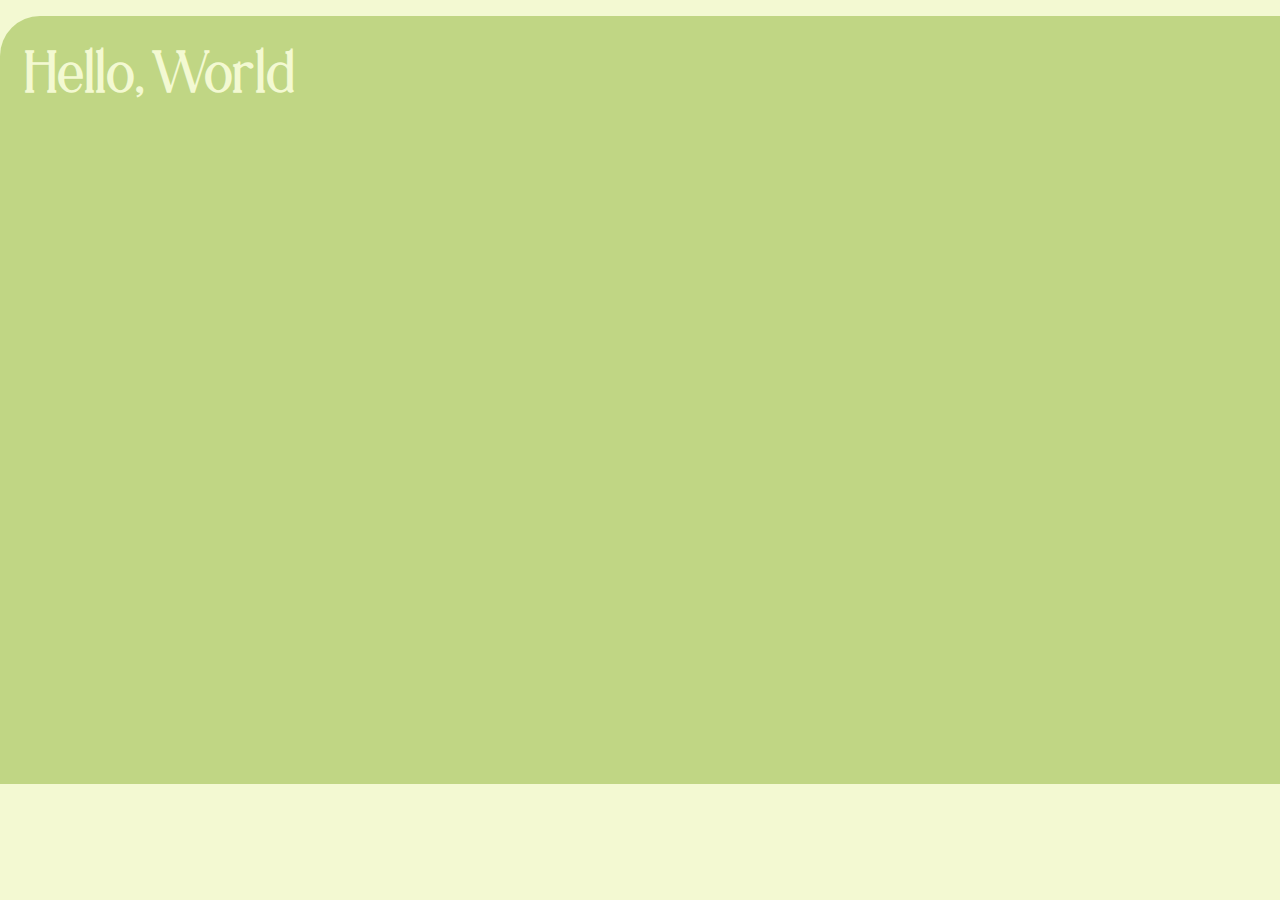
==== index.html @ cc6fc94f "added bg and font; still working on the font styles huhu" ====
<!DOCTYPE html>
<html lang="en">
  <head>
    <title>Christine Joyce Belen</title>
    <link rel="stylesheet" href="style.css">
  <style>
    
  </style>
  </head>

  <body>
    <div class="content-bg">
      <p class="hello-test">Hello, World</p>
    </div>
  </body>

</html>
---- style.css ----
*{
    margin: 0;
    padding: 0;
}

@font-face {
    font-family: 'Astralaga';
    src: url(astralaga-regular.ttf);
    color: #223800;
}

body{
    background-color: #f3f9d2;
}

.content-bg {
    background-color: #c0d684;
    border-top-left-radius: 2.5rem;
    border-top-right-radius: 2.5rem;
    height: 45rem;
    width: 80rem;
    margin-top: 1rem;
    display: block;
    margin-left: auto;
    margin-right: auto;
    scroll-behavior: smooth;
    padding: 1.5rem;
}

.hello-test {
    font-family: 'Astralaga';
    src: url(astralaga-regular.ttf);
    color: #f3f9d2;
    font-weight: bold;
    font-size: 3rem;
    transition: color 0.5s;
    text-align: center;
    display: inline-block;
}

.hello-test:hover {
    color: #223800;
}
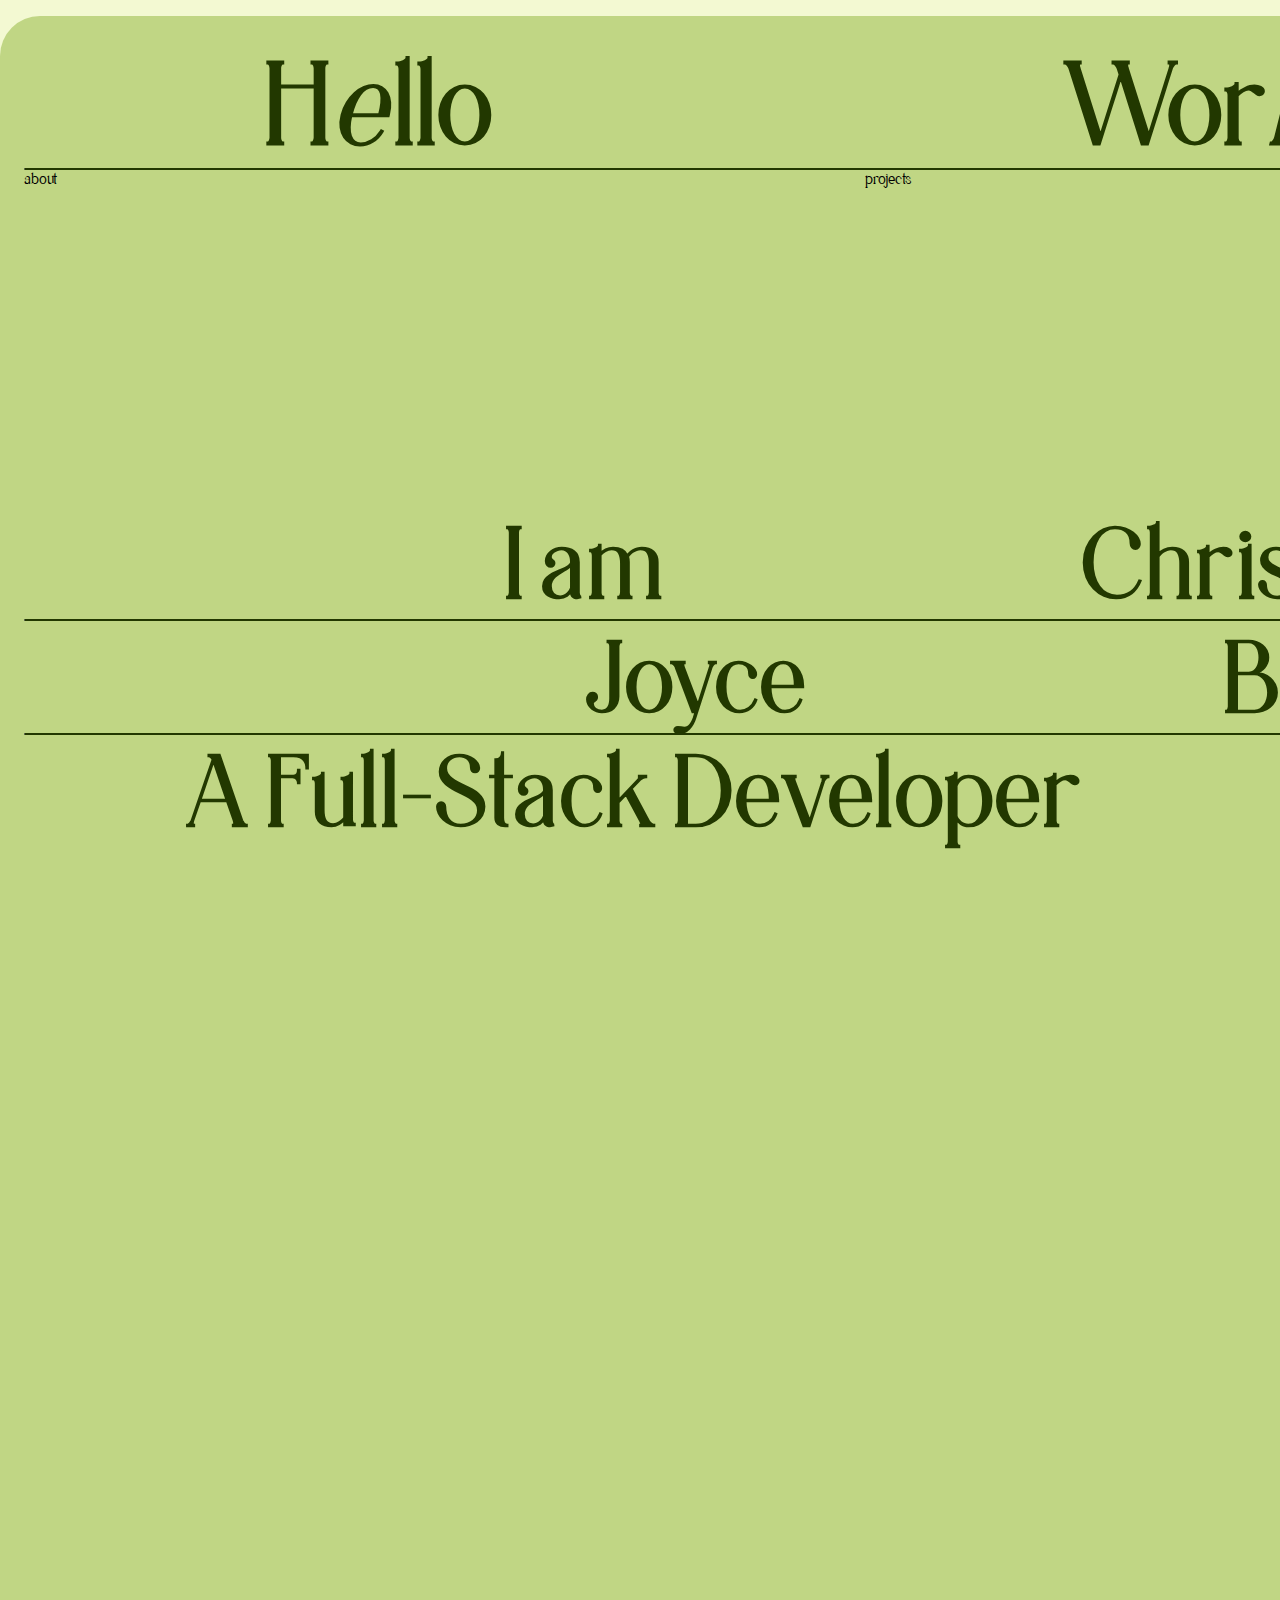
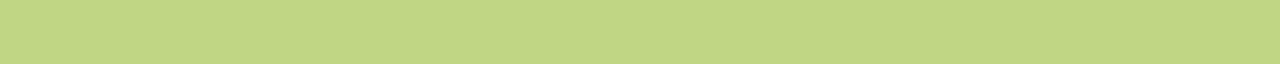
==== commit 87b1ee71: "more text" ====
--- a/index.html
+++ b/index.html
@@ -2,6 +2,7 @@
 <html lang="en">
   <head>
     <title>Christine Joyce Belen</title>
+    <meta name="viewport" content="width=device-width, initial-scale=1.0" />
     <link rel="stylesheet" href="style.css">
   <style>
     
@@ -10,7 +11,28 @@
 
   <body>
     <div class="content-bg">
-      <p class="hello-test">Hello, World</p>
+      <header>
+        <div class="hello-world">
+          <h1 class="hello">H<span class="to-italicize">e</span>llo</h1>
+          <h1 class="world">Wor<span class="to-italicize">l</span>d</h1>
+          <hr>
+        </div>
+
+        <div class="portfolio-parts">
+          <p class="about">about</p>
+          <p class="projects">projects</p>
+          <p class="contact">contact</p>
+        </div>
+      </header>
+
+      <div class="intro">
+        <h2 class="intro-line1">I am <span class="name">Christine</span></h2>
+        <hr>
+        <h2 class="intro-line2">Joyce <span class="name">Belen</span></h2>
+        <hr>
+        <h2 class="intro-line3"><span class="a">A</span> Full-Stack Developer</h2>
+      </div>
+      
     </div>
   </body>
 
--- a/style.css
+++ b/style.css
@@ -17,8 +17,8 @@
     background-color: #c0d684;
     border-top-left-radius: 2.5rem;
     border-top-right-radius: 2.5rem;
-    height: 45rem;
-    width: 80rem;
+    height: 100rem;
+    width: 112rem;
     margin-top: 1rem;
     display: block;
     margin-left: auto;
@@ -27,17 +27,104 @@
     padding: 1.5rem;
 }
 
-.hello-test {
+
+.hello-world {
     font-family: 'Astralaga';
     src: url(astralaga-regular.ttf);
-    color: #f3f9d2;
-    font-weight: bold;
+    color: #223800;
     font-size: 3rem;
     transition: color 0.5s;
-    text-align: center;
-    display: inline-block;
+    display: block;
 }
 
-.hello-test:hover {
+.hello {
+    display: inline-block;
+    margin-left: 15rem;
+}
+
+.world {
+    display: inline-block;
+    margin-left: 35rem;
+}
+
+.to-italicize {
+    font-style: italic;
+    letter-spacing: 0.5rem;
+}
+
+hr {
+    border-top: 1px solid #223800;
+    border-bottom: 1px solid #223800;
+    margin-top: 0px;
+}
+
+
+.portfolio-parts {
+    font-family: 'Astralaga';
+    src: url(astralaga-regular.ttf);
+    font-size: 0.8rem;
+    vertical-align: top;
+}
+
+.about {
+    display: inline-block;
+    margin-left: 0rem;
+    transition: font-style 1s, letter-spacing 1s;
+    cursor: pointer;
+}
+
+.about:hover {
+    font-style: oblique;
+    letter-spacing: 0.1rem;
+}
+
+.projects {
+    display: inline-block;
+    margin-left: 45%;
+    transition: font-style 1s, letter-spacing 1s;
+    cursor:pointer;
+}
+
+.projects:hover {
+    font-style: oblique;
+    letter-spacing: 0.1rem;
+}
+
+.contact {
+    display: inline-block;
+    margin-left: 47%;
+    transition: font-style 1s, letter-spacing 1s;
+    cursor: pointer;
+}
+
+.contact:hover {
+    font-style: oblique;
+    letter-spacing: 0.1rem;
+}
+
+.intro {
+    font-family: 'Astralaga';
+    src: url(astralaga-regular.ttf);
     color: #223800;
-}+    font-size: 3.5rem;
+    margin-top: 20rem;
+    letter-spacing: 0.1rem;
+}
+
+.intro-line1 {
+    margin-left: 30rem;
+}
+
+.name {
+    margin-left: 25rem;
+    margin-right: 1rem;
+}
+
+.intro-line2 {
+    margin-left: 35rem;
+}
+
+.intro-line3 {
+    margin-left: 10rem;
+}
+
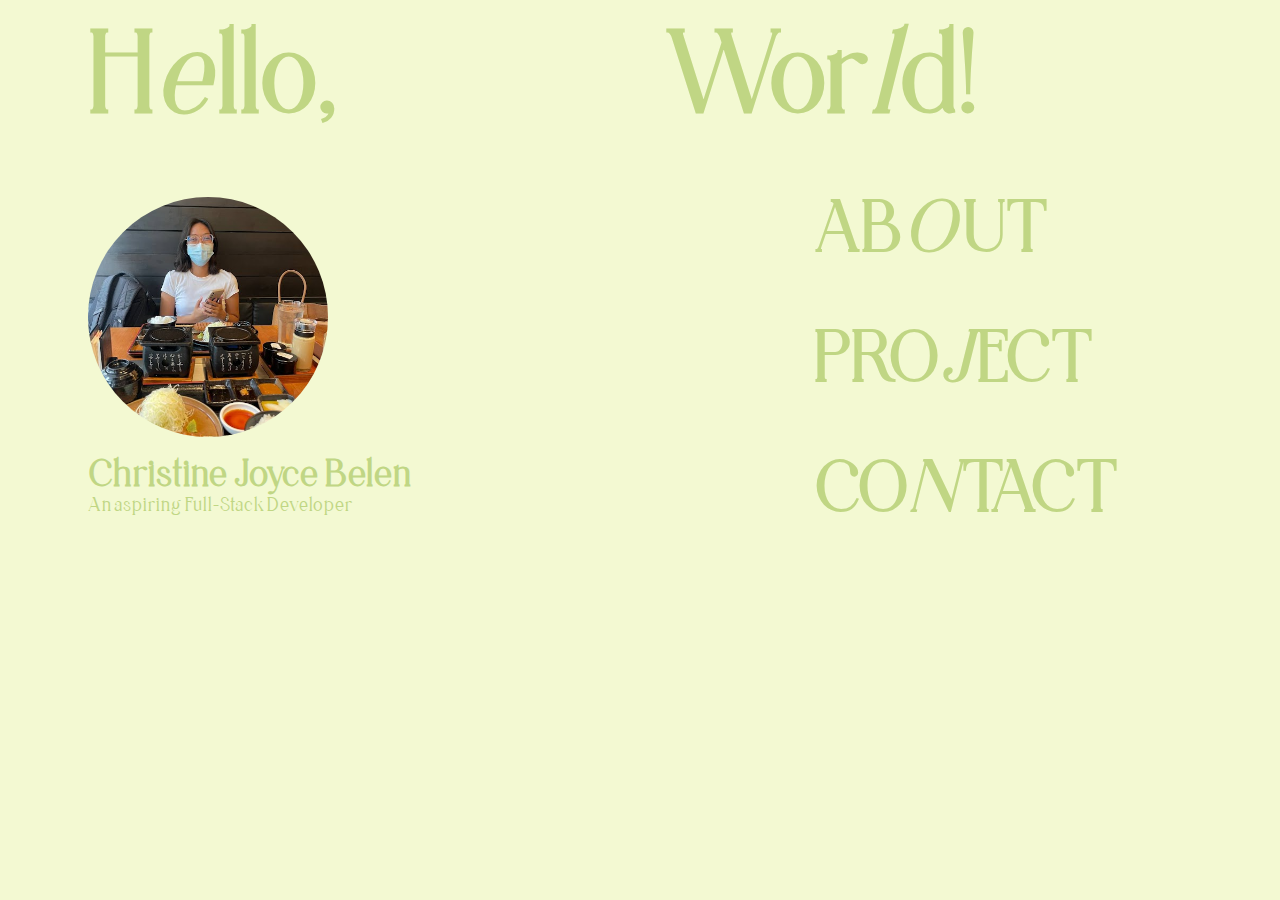
==== commit 5f69342a: "new layout (still need to work on the transitions plus page feels a little empty so add more element" ====
--- a/index.html
+++ b/index.html
@@ -1,39 +1,31 @@
 <!DOCTYPE html>
 <html lang="en">
-  <head>
-    <title>Christine Joyce Belen</title>
-    <meta name="viewport" content="width=device-width, initial-scale=1.0" />
-    <link rel="stylesheet" href="style.css">
-  <style>
-    
-  </style>
-  </head>
+<head>
+  <meta charset="UTF-8">
+  <meta name="viewport" content="width=device-width, initial-scale=1.0">
+  
+  <link rel="stylesheet" href="style.css">
+  <title>Christine Joyce Belen</title>
+</head>
+<body>
+  <div class="header">
+    <h1 class="hello">H<span class="italicize">e</span>llo,</h1>
+    <h1 class="world">Wor<span class="italicize">l</span>d!</h1>
+  </div>
 
-  <body>
-    <div class="content-bg">
-      <header>
-        <div class="hello-world">
-          <h1 class="hello">H<span class="to-italicize">e</span>llo</h1>
-          <h1 class="world">Wor<span class="to-italicize">l</span>d</h1>
-          <hr>
-        </div>
+  <div class="content">
+    <div class="info">
+      <img class="face1" src="belen.jpg">
+      <p class="name">Christine Joyce Belen</p>
+      <p class="description">An aspiring Full-Stack Developer</p>
+    </div>
 
-        <div class="portfolio-parts">
-          <p class="about">about</p>
-          <p class="projects">projects</p>
-          <p class="contact">contact</p>
-        </div>
-      </header>
-
-      <div class="intro">
-        <h2 class="intro-line1">I am <span class="name">Christine</span></h2>
-        <hr>
-        <h2 class="intro-line2">Joyce <span class="name">Belen</span></h2>
-        <hr>
-        <h2 class="intro-line3"><span class="a">A</span> Full-Stack Developer</h2>
-      </div>
-      
+    <div class="navbar">
+      <h2 class="options">AB<span class="italicize">O</span>UT</h2>
+      <h2 class="options">PRO<span class="italicize">J</span>ECT</h2>
+      <h2 class="options">CO<span class="italicize">N</span>TACT</h2>
     </div>
-  </body>
-
+  </div>
+  
+</body>
 </html>--- a/style.css
+++ b/style.css
@@ -1,130 +1,191 @@
-*{
-    margin: 0;
-    padding: 0;
+@font-face {
+    font-family: "Astralaga";
+    src: url(astralaga-regular.ttf);
 }
 
-@font-face {
-    font-family: 'Astralaga';
-    src: url(astralaga-regular.ttf);
-    color: #223800;
+@media screen and (min-width: 0em) and (max-width: 37.5em) {
+    body {
+        background-color: #f3f9d2;
+    }
+
+    .header {
+        display:inline;
+        color: #c0d684;
+        font-size: 1.5rem;
+    }
+
+    .hello {
+        display: inline-block;
+    }
+
+    .world {
+        display: inline-block;
+    }
 }
 
-body{
-    background-color: #f3f9d2;
+@media screen and (min-width: 37.5em) and (max-width: 48em) {
+    body {
+        background-color: #f3f9d2;
+    }
+
+    .header {
+        display:inline;
+        color: #c0d684;
+        font-size: 2rem;
+    }
+
+    .hello {
+        display: inline-block;
+    }
+
+    .world {
+        display: inline-block;
+    }
 }
 
-.content-bg {
-    background-color: #c0d684;
-    border-top-left-radius: 2.5rem;
-    border-top-right-radius: 2.5rem;
-    height: 100rem;
-    width: 112rem;
-    margin-top: 1rem;
-    display: block;
-    margin-left: auto;
-    margin-right: auto;
-    scroll-behavior: smooth;
-    padding: 1.5rem;
+@media screen and (min-width: 48em) and (max-width: 62em) {
+    body {
+        background-color: #f3f9d2;
+    }
+
+    .header {
+        display:inline;
+        color: #c0d684;
+        font-size: 2.5rem;
+    }
+
+    .hello {
+        display: inline-block;
+    }
+
+    .world {
+        display: inline-block;
+    }
 }
 
+@media screen and (min-width: 62em) and (max-width: 75em) {
+    body {
+        background-color: #f3f9d2;
+    }
 
-.hello-world {
-    font-family: 'Astralaga';
-    src: url(astralaga-regular.ttf);
-    color: #223800;
-    font-size: 3rem;
-    transition: color 0.5s;
-    display: block;
+    .header {
+        display:inline;
+        color: #c0d684;
+        font-size: 3rem;
+    }
+
+    .hello {
+        display: inline-block;
+    }
+
+    .world {
+        display: inline-block;
+    }
 }
 
-.hello {
-    display: inline-block;
-    margin-left: 15rem;
+@media screen and (min-width: 75em) and (max-width: 100em) {
+    body {
+        background-color: #f3f9d2;
+        font-family: 'Astralaga';
+        padding-left: 2rem;
+        padding-right: 2rem;
+    }
+
+    .header {
+        display:inline-block;
+        color: #c0d684;
+        font-size: 3rem;
+        margin-left: 3rem;
+        margin-top: 0rem;
+        padding: 0rem;
+        line-height: 0;
+        
+    }
+
+    .hello {
+        display: inline-block;
+        margin-right: 20rem;
+    }
+
+    .world {
+        display: inline-block;
+    }
+
+    .italicize {
+        font-style: italic;
+        letter-spacing: 0.5rem;
+    }
+
+    .content {
+        padding-left: 3rem;
+        padding-right: 3rem;
+    }
+
+    .info {
+        display: inline-block;
+    }
+
+    .face1 {
+        height: 15rem;
+        width: 15rem;
+        object-fit: cover;
+        border-radius: 7.5rem;
+        display: inline;
+        align-self: center;
+    }
+
+    .name {
+        color: #c0d684;
+        font-weight: bold;
+        letter-spacing: 0.05rem;
+        line-height: 0;
+        font-size: 2rem;
+    }
+
+    .description {
+        color: #c0d684;
+        line-height: 0;
+        letter-spacing: 0.05rem;
+    }
+
+    .navbar {
+        display: inline-block;
+        color: #c0d684;
+        font-size: 2.5rem;
+        margin-left: 25rem;
+        width: 15rem;
+        height: 25rem;
+    }
+
+    .options {
+        transition: margin-left 1s, letter-spacing 1s, font-style 1s, font-size 1s;
+        cursor: pointer;
+    }
+
+    .options:hover {
+        margin-left: 2rem;
+        letter-spacing: 1rem;
+        font-style: normal;
+        font-size: 5rem;
+    }
 }
 
-.world {
-    display: inline-block;
-    margin-left: 35rem;
-}
+@media screen and (min-width: 100em) {
+    body {
+        background-color: #f3f9d2;
+    }
 
-.to-italicize {
-    font-style: italic;
-    letter-spacing: 0.5rem;
-}
+    .header {
+        display:inline;
+        color: #c0d684;
+        font-size: 4rem;
+    }
 
-hr {
-    border-top: 1px solid #223800;
-    border-bottom: 1px solid #223800;
-    margin-top: 0px;
-}
+    .hello {
+        display: inline-block;
+    }
 
-
-.portfolio-parts {
-    font-family: 'Astralaga';
-    src: url(astralaga-regular.ttf);
-    font-size: 0.8rem;
-    vertical-align: top;
-}
-
-.about {
-    display: inline-block;
-    margin-left: 0rem;
-    transition: font-style 1s, letter-spacing 1s;
-    cursor: pointer;
-}
-
-.about:hover {
-    font-style: oblique;
-    letter-spacing: 0.1rem;
-}
-
-.projects {
-    display: inline-block;
-    margin-left: 45%;
-    transition: font-style 1s, letter-spacing 1s;
-    cursor:pointer;
-}
-
-.projects:hover {
-    font-style: oblique;
-    letter-spacing: 0.1rem;
-}
-
-.contact {
-    display: inline-block;
-    margin-left: 47%;
-    transition: font-style 1s, letter-spacing 1s;
-    cursor: pointer;
-}
-
-.contact:hover {
-    font-style: oblique;
-    letter-spacing: 0.1rem;
-}
-
-.intro {
-    font-family: 'Astralaga';
-    src: url(astralaga-regular.ttf);
-    color: #223800;
-    font-size: 3.5rem;
-    margin-top: 20rem;
-    letter-spacing: 0.1rem;
-}
-
-.intro-line1 {
-    margin-left: 30rem;
-}
-
-.name {
-    margin-left: 25rem;
-    margin-right: 1rem;
-}
-
-.intro-line2 {
-    margin-left: 35rem;
-}
-
-.intro-line3 {
-    margin-left: 10rem;
-}
-
+    .world {
+        display: inline-block;
+    }
+}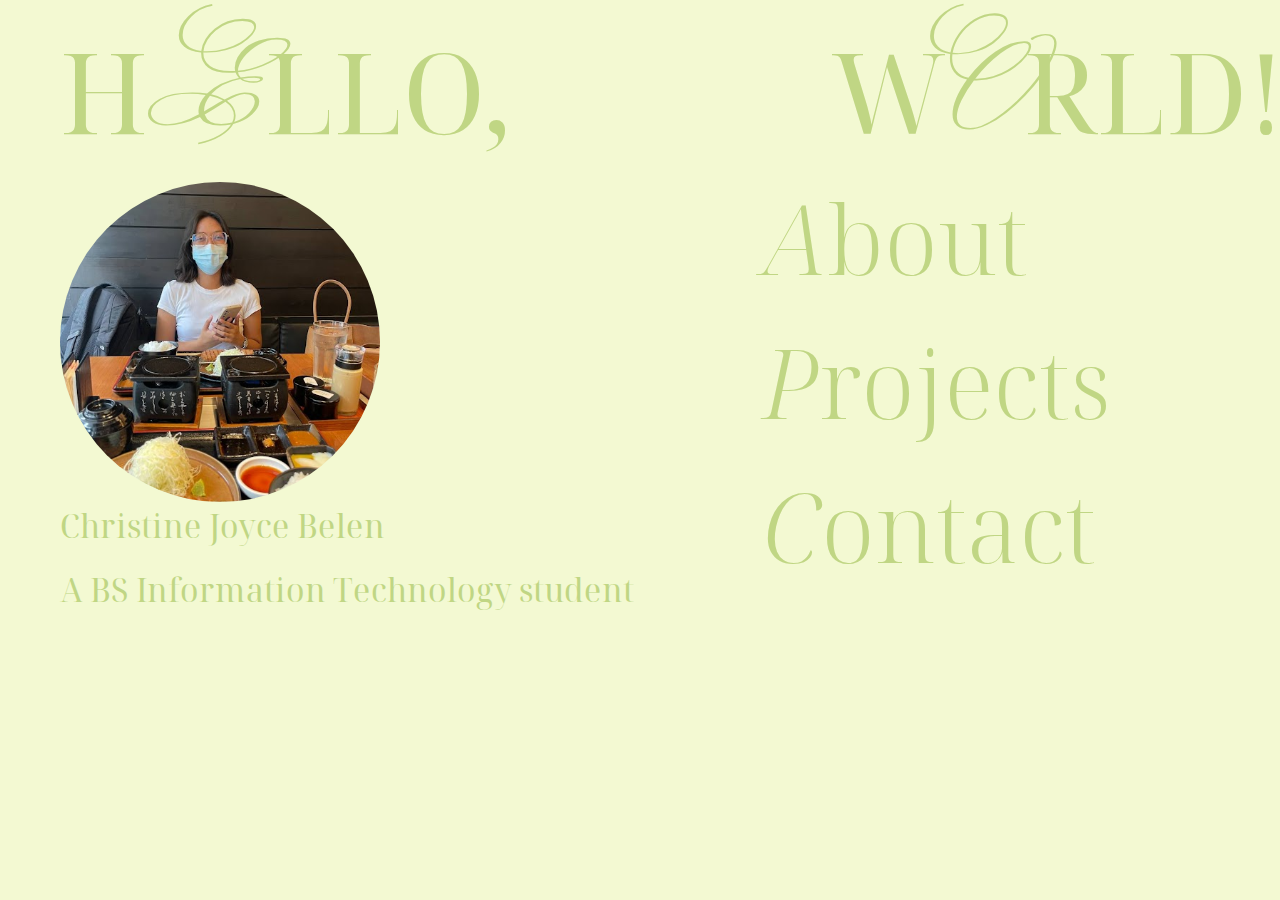
==== commit e4c0ab2a: "added a little bootstrap; still at homepage lol" ====
--- a/index.html
+++ b/index.html
@@ -3,12 +3,49 @@
 <head>
   <meta charset="UTF-8">
   <meta name="viewport" content="width=device-width, initial-scale=1.0">
-  
+  <link href="https://cdn.jsdelivr.net/npm/bootstrap@5.3.3/dist/css/bootstrap.min.css" rel="stylesheet" integrity="sha384-QWTKZyjpPEjISv5WaRU9OFeRpok6YctnYmDr5pNlyT2bRjXh0JMhjY6hW+ALEwIH" crossorigin="anonymous">
   <link rel="stylesheet" href="style.css">
+  <link rel="preconnect" href="https://fonts.googleapis.com">
+  <link rel="preconnect" href="https://fonts.gstatic.com" crossorigin>
+  <link href="https://fonts.googleapis.com/css2?family=Noto+Serif+Display:ital,wght@0,100..900;1,100..900&family=Poppins:ital,wght@0,100;0,200;0,300;0,400;0,500;0,600;0,700;0,800;0,900;1,100;1,200;1,300;1,400;1,500;1,600;1,700;1,800;1,900&family=Roboto:ital,wght@0,100..900;1,100..900&display=swap" rel="stylesheet">
+  <link rel="preconnect" href="https://fonts.googleapis.com">
+  <link rel="preconnect" href="https://fonts.gstatic.com" crossorigin>
+  <link href="https://fonts.googleapis.com/css2?family=Monsieur+La+Doulaise&display=swap" rel="stylesheet">
   <title>Christine Joyce Belen</title>
 </head>
-<body>
-  <div class="header">
+<body >
+  
+  <div class="title container pt-4 d-inline-flex">
+    <div class="hello d-inline-flex display-1 fw-normal mr-5">
+      H<span class="to-cursive align-text-top">E</span>LLO,
+    </div>
+    <div class="world d-inline-flex display-1 fw-normal ml-5">
+      W<span class="to-cursive align-text-top">O</span>RLD!
+    </div>
+  </div>
+
+  <div class="container pt-2 d-inline-flex">
+    <div class="info column pt-3">
+      <img src="belen.jpg" class="photo-1 d-inline-flex">
+      <p class="fs-2 text-start">Christine Joyce Belen</p>
+      <p class="fs-2 text-start">A BS Information Technology student</p>
+    </div>
+    <div class="column">
+      <ul class="navigation navbar-nav align-middle fw-light">
+        <li class="nav-item">
+          <span class="fst-italic">A</span>bout
+        </li>
+        <li class="nav-item">
+          <span class="fst-italic">P</span>rojects
+        </li>
+        <li class="nav-item">
+          <span class="fst-italic">C</span>ontact
+        </li>
+      </ul>
+    </div>
+  </div>
+  
+  <!-- <div class="header">
     <h1 class="hello">H<span class="italicize">e</span>llo,</h1>
     <h1 class="world">Wor<span class="italicize">l</span>d!</h1>
   </div>
@@ -25,7 +62,7 @@
       <h2 class="options">PRO<span class="italicize">J</span>ECT</h2>
       <h2 class="options">CO<span class="italicize">N</span>TACT</h2>
     </div>
-  </div>
+  </div> -->
   
 </body>
 </html>--- a/style.css
+++ b/style.css
@@ -1,191 +1,38 @@
-@font-face {
-    font-family: "Astralaga";
-    src: url(astralaga-regular.ttf);
+body {
+    font-family: "Noto Serif Display", serif;
+    background-color: #f3f9d2;
+    color: #c0d684;
 }
 
-@media screen and (min-width: 0em) and (max-width: 37.5em) {
-    body {
-        background-color: #f3f9d2;
-    }
-
-    .header {
-        display:inline;
-        color: #c0d684;
-        font-size: 1.5rem;
-    }
-
-    .hello {
-        display: inline-block;
-    }
-
-    .world {
-        display: inline-block;
-    }
+.title {
+    margin-left: 3rem;
+}
+.hello {
+    font-size: 7rem;
 }
 
-@media screen and (min-width: 37.5em) and (max-width: 48em) {
-    body {
-        background-color: #f3f9d2;
-    }
-
-    .header {
-        display:inline;
-        color: #c0d684;
-        font-size: 2rem;
-    }
-
-    .hello {
-        display: inline-block;
-    }
-
-    .world {
-        display: inline-block;
-    }
+.world {
+    margin-left: 20rem;
+    font-size: 7rem;
 }
 
-@media screen and (min-width: 48em) and (max-width: 62em) {
-    body {
-        background-color: #f3f9d2;
-    }
-
-    .header {
-        display:inline;
-        color: #c0d684;
-        font-size: 2.5rem;
-    }
-
-    .hello {
-        display: inline-block;
-    }
-
-    .world {
-        display: inline-block;
-    }
+.to-cursive {
+    font-family: "Monsieur La Doulaise", cursive;
+    text-align: center;
 }
 
-@media screen and (min-width: 62em) and (max-width: 75em) {
-    body {
-        background-color: #f3f9d2;
-    }
-
-    .header {
-        display:inline;
-        color: #c0d684;
-        font-size: 3rem;
-    }
-
-    .hello {
-        display: inline-block;
-    }
-
-    .world {
-        display: inline-block;
-    }
+.photo-1 {
+    width: 20rem;
+    height: 20rem;
+    border-radius: 50%;
+    object-fit: cover;
 }
 
-@media screen and (min-width: 75em) and (max-width: 100em) {
-    body {
-        background-color: #f3f9d2;
-        font-family: 'Astralaga';
-        padding-left: 2rem;
-        padding-right: 2rem;
-    }
-
-    .header {
-        display:inline-block;
-        color: #c0d684;
-        font-size: 3rem;
-        margin-left: 3rem;
-        margin-top: 0rem;
-        padding: 0rem;
-        line-height: 0;
-        
-    }
-
-    .hello {
-        display: inline-block;
-        margin-right: 20rem;
-    }
-
-    .world {
-        display: inline-block;
-    }
-
-    .italicize {
-        font-style: italic;
-        letter-spacing: 0.5rem;
-    }
-
-    .content {
-        padding-left: 3rem;
-        padding-right: 3rem;
-    }
-
-    .info {
-        display: inline-block;
-    }
-
-    .face1 {
-        height: 15rem;
-        width: 15rem;
-        object-fit: cover;
-        border-radius: 7.5rem;
-        display: inline;
-        align-self: center;
-    }
-
-    .name {
-        color: #c0d684;
-        font-weight: bold;
-        letter-spacing: 0.05rem;
-        line-height: 0;
-        font-size: 2rem;
-    }
-
-    .description {
-        color: #c0d684;
-        line-height: 0;
-        letter-spacing: 0.05rem;
-    }
-
-    .navbar {
-        display: inline-block;
-        color: #c0d684;
-        font-size: 2.5rem;
-        margin-left: 25rem;
-        width: 15rem;
-        height: 25rem;
-    }
-
-    .options {
-        transition: margin-left 1s, letter-spacing 1s, font-style 1s, font-size 1s;
-        cursor: pointer;
-    }
-
-    .options:hover {
-        margin-left: 2rem;
-        letter-spacing: 1rem;
-        font-style: normal;
-        font-size: 5rem;
-    }
+.info {
+    margin-left: 3rem;
 }
 
-@media screen and (min-width: 100em) {
-    body {
-        background-color: #f3f9d2;
-    }
-
-    .header {
-        display:inline;
-        color: #c0d684;
-        font-size: 4rem;
-    }
-
-    .hello {
-        display: inline-block;
-    }
-
-    .world {
-        display: inline-block;
-    }
+.navigation {
+    font-size: 6rem;
+    margin-left: 8rem;
 }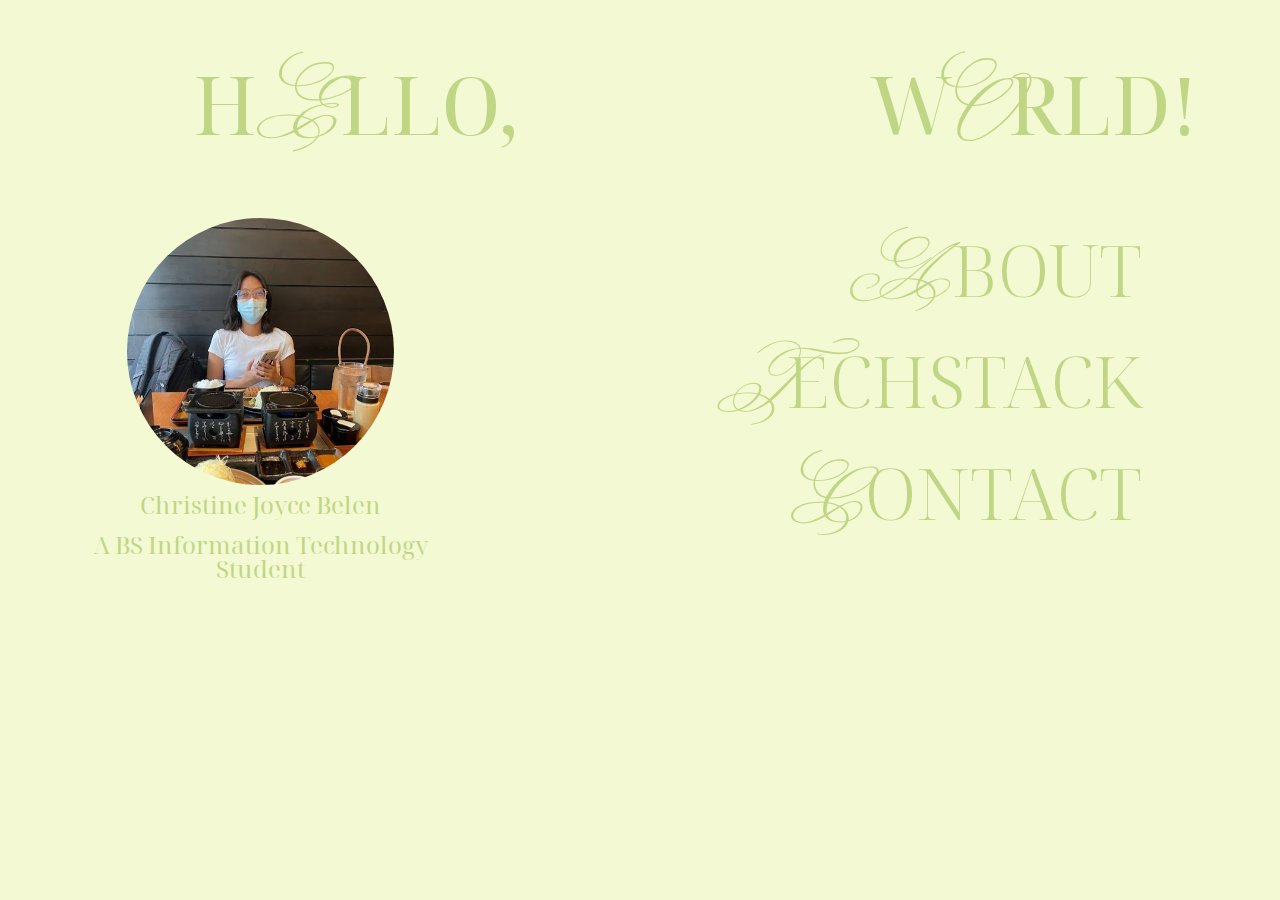
==== commit c43cf752: "bootstrap with breakpoints this time" ====
--- a/index.html
+++ b/index.html
@@ -3,66 +3,50 @@
 <head>
   <meta charset="UTF-8">
   <meta name="viewport" content="width=device-width, initial-scale=1.0">
+
   <link href="https://cdn.jsdelivr.net/npm/bootstrap@5.3.3/dist/css/bootstrap.min.css" rel="stylesheet" integrity="sha384-QWTKZyjpPEjISv5WaRU9OFeRpok6YctnYmDr5pNlyT2bRjXh0JMhjY6hW+ALEwIH" crossorigin="anonymous">
+  
   <link rel="stylesheet" href="style.css">
+
+  <!-- fonts -->
   <link rel="preconnect" href="https://fonts.googleapis.com">
   <link rel="preconnect" href="https://fonts.gstatic.com" crossorigin>
   <link href="https://fonts.googleapis.com/css2?family=Noto+Serif+Display:ital,wght@0,100..900;1,100..900&family=Poppins:ital,wght@0,100;0,200;0,300;0,400;0,500;0,600;0,700;0,800;0,900;1,100;1,200;1,300;1,400;1,500;1,600;1,700;1,800;1,900&family=Roboto:ital,wght@0,100..900;1,100..900&display=swap" rel="stylesheet">
   <link rel="preconnect" href="https://fonts.googleapis.com">
   <link rel="preconnect" href="https://fonts.gstatic.com" crossorigin>
   <link href="https://fonts.googleapis.com/css2?family=Monsieur+La+Doulaise&display=swap" rel="stylesheet">
+
   <title>Christine Joyce Belen</title>
 </head>
-<body >
+<body>
   
-  <div class="title container pt-4 d-inline-flex">
-    <div class="hello d-inline-flex display-1 fw-normal mr-5">
-      H<span class="to-cursive align-text-top">E</span>LLO,
-    </div>
-    <div class="world d-inline-flex display-1 fw-normal ml-5">
-      W<span class="to-cursive align-text-top">O</span>RLD!
+  <div class="container mt-5 pt-3 display-1 fw-normal lh-1">
+    <div class="row">
+      <div class="col-12 col-md-6 text-center">
+        H<span class="to-cursive">E</span>LLO,
+      </div>
+      <div class="col-12 col-md-6 text-end">
+        W<span class="to-cursive">O</span>RLD!
+      </div>
     </div>
   </div>
 
-  <div class="container pt-2 d-inline-flex">
-    <div class="info column pt-3">
-      <img src="belen.jpg" class="photo-1 d-inline-flex">
-      <p class="fs-2 text-start">Christine Joyce Belen</p>
-      <p class="fs-2 text-start">A BS Information Technology student</p>
-    </div>
-    <div class="column">
-      <ul class="navigation navbar-nav align-middle fw-light">
-        <li class="nav-item">
-          <span class="fst-italic">A</span>bout
-        </li>
-        <li class="nav-item">
-          <span class="fst-italic">P</span>rojects
-        </li>
-        <li class="nav-item">
-          <span class="fst-italic">C</span>ontact
-        </li>
-      </ul>
+  <div class="container mt-5 pt-3">
+    <div class="row">
+      <div class="col-12 col-md-4">
+        <img src="belen.jpg" class="w-75 rounded-circle mx-auto d-block">
+        <p class="fs-4 lh-1 mt-2 text-center">Christine Joyce Belen</p>
+        <p class="fs-4 lh-1 text-center">A BS Information Technology Student</p>
+      </div>
+      <div class="col-12 col-md-8">
+        <p class="display-2 text-end mt-2 me-5 pe-2"><span class="to-cursive">A</span>BOUT</p>
+        <p class="display-2 text-end mt-2 me-5 pe-2"><span class="to-cursive">T</span>ECHSTACK</p>
+        <p class="display-2 text-end mt-2 me-5 pe-2"><span class="to-cursive">C</span>ONTACT</p>
+      </div>
     </div>
   </div>
+
   
-  <!-- <div class="header">
-    <h1 class="hello">H<span class="italicize">e</span>llo,</h1>
-    <h1 class="world">Wor<span class="italicize">l</span>d!</h1>
-  </div>
 
-  <div class="content">
-    <div class="info">
-      <img class="face1" src="belen.jpg">
-      <p class="name">Christine Joyce Belen</p>
-      <p class="description">An aspiring Full-Stack Developer</p>
-    </div>
-
-    <div class="navbar">
-      <h2 class="options">AB<span class="italicize">O</span>UT</h2>
-      <h2 class="options">PRO<span class="italicize">J</span>ECT</h2>
-      <h2 class="options">CO<span class="italicize">N</span>TACT</h2>
-    </div>
-  </div> -->
-  
 </body>
 </html>--- a/style.css
+++ b/style.css
@@ -5,7 +5,7 @@
 }
 
 .title {
-    margin-left: 3rem;
+    font-size: 10vw;
 }
 .hello {
     font-size: 7rem;
@@ -18,12 +18,11 @@
 
 .to-cursive {
     font-family: "Monsieur La Doulaise", cursive;
-    text-align: center;
 }
 
 .photo-1 {
-    width: 20rem;
-    height: 20rem;
+    width: 100%;
+    height: auto;
     border-radius: 50%;
     object-fit: cover;
 }
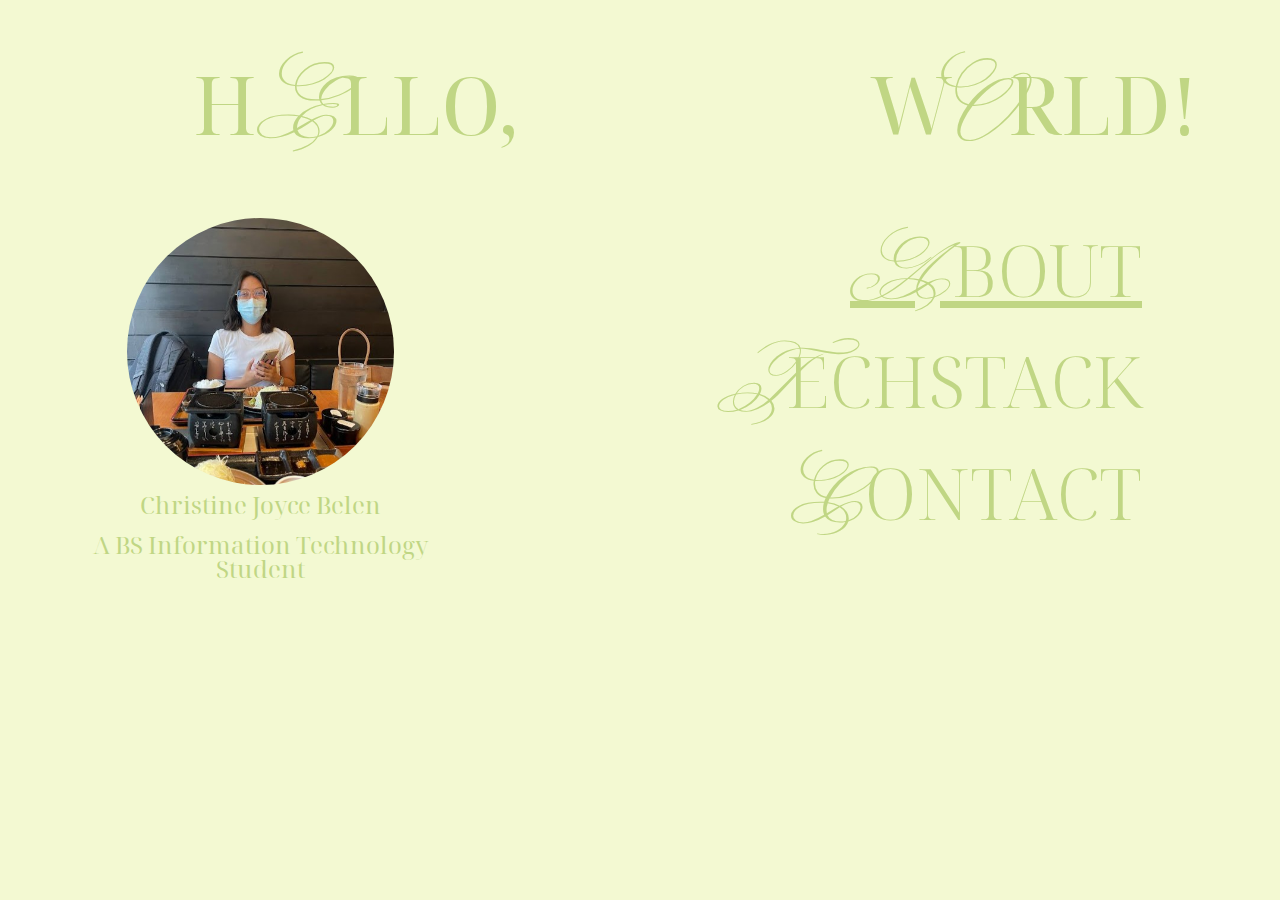
==== commit 245eb344: "added an about page but i still need to make a LOT of improvements to it" ====
--- a/index.html
+++ b/index.html
@@ -39,7 +39,7 @@
         <p class="fs-4 lh-1 text-center">A BS Information Technology Student</p>
       </div>
       <div class="col-12 col-md-8">
-        <p class="display-2 text-end mt-2 me-5 pe-2"><span class="to-cursive">A</span>BOUT</p>
+        <p class="display-2 text-end mt-2 me-5 pe-2"><a href="about.html" style="color: #c0d684"><span class="to-cursive">A</span>BOUT</a></p>
         <p class="display-2 text-end mt-2 me-5 pe-2"><span class="to-cursive">T</span>ECHSTACK</p>
         <p class="display-2 text-end mt-2 me-5 pe-2"><span class="to-cursive">C</span>ONTACT</p>
       </div>
--- a/style.css
+++ b/style.css
@@ -20,6 +20,11 @@
     font-family: "Monsieur La Doulaise", cursive;
 }
 
+.page-title {
+    font-style: italic;
+    color: #223800;
+}
+
 .photo-1 {
     width: 100%;
     height: auto;
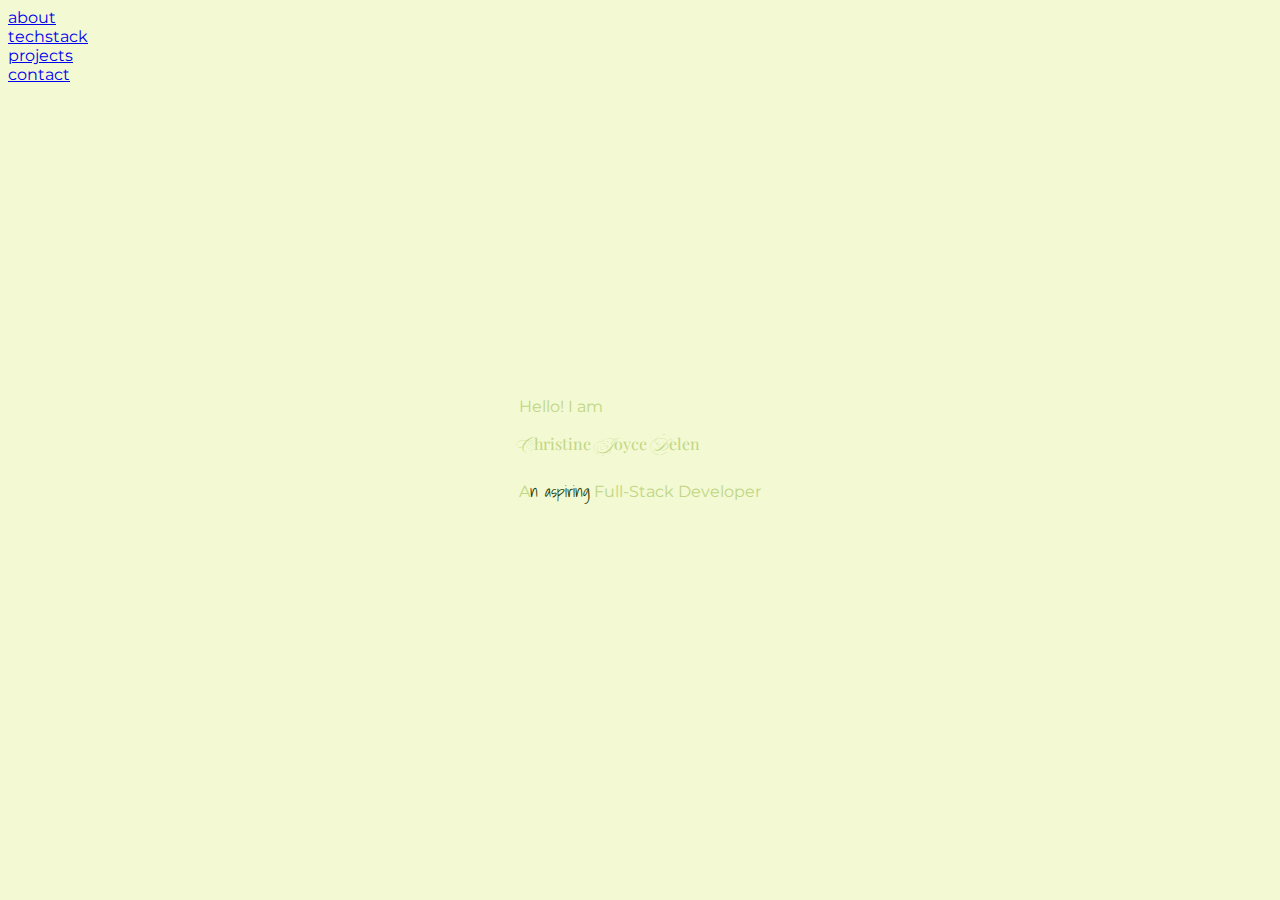
==== commit f06f9a6b: "new and FINAL layout (index + about)" ====
--- a/index.html
+++ b/index.html
@@ -4,49 +4,50 @@
   <meta charset="UTF-8">
   <meta name="viewport" content="width=device-width, initial-scale=1.0">
 
-  <link href="https://cdn.jsdelivr.net/npm/bootstrap@5.3.3/dist/css/bootstrap.min.css" rel="stylesheet" integrity="sha384-QWTKZyjpPEjISv5WaRU9OFeRpok6YctnYmDr5pNlyT2bRjXh0JMhjY6hW+ALEwIH" crossorigin="anonymous">
-  
-  <link rel="stylesheet" href="style.css">
+  <!-- bootstrap -->
+  <link href="https://cdn.jsdelivr.net/npm/bootstrap@5.3.5/dist/css/bootstrap.min.css" rel="stylesheet" integrity="sha384-SgOJa3DmI69IUzQ2PVdRZhwQ+dy64/BUtbMJw1MZ8t5HZApcHrRKUc4W0kG879m7" crossorigin="anonymous">
+
+  <!-- css -->
+  <link href="style.css" rel="stylesheet">
 
   <!-- fonts -->
   <link rel="preconnect" href="https://fonts.googleapis.com">
   <link rel="preconnect" href="https://fonts.gstatic.com" crossorigin>
-  <link href="https://fonts.googleapis.com/css2?family=Noto+Serif+Display:ital,wght@0,100..900;1,100..900&family=Poppins:ital,wght@0,100;0,200;0,300;0,400;0,500;0,600;0,700;0,800;0,900;1,100;1,200;1,300;1,400;1,500;1,600;1,700;1,800;1,900&family=Roboto:ital,wght@0,100..900;1,100..900&display=swap" rel="stylesheet">
-  <link rel="preconnect" href="https://fonts.googleapis.com">
-  <link rel="preconnect" href="https://fonts.gstatic.com" crossorigin>
-  <link href="https://fonts.googleapis.com/css2?family=Monsieur+La+Doulaise&display=swap" rel="stylesheet">
+  <link href="https://fonts.googleapis.com/css2?family=Ballet:opsz@16..72&family=Montserrat:ital@0;1&family=Playfair+Display:ital@0;1&family=Shadows+Into+Light&display=swap" rel="stylesheet"> 
 
   <title>Christine Joyce Belen</title>
 </head>
 <body>
-  
-  <div class="container mt-5 pt-3 display-1 fw-normal lh-1">
-    <div class="row">
-      <div class="col-12 col-md-6 text-center">
-        H<span class="to-cursive">E</span>LLO,
-      </div>
-      <div class="col-12 col-md-6 text-end">
-        W<span class="to-cursive">O</span>RLD!
-      </div>
+
+  <div class="container content">
+    <div class="montserrat h3 text-center">
+      Hello! I am
+    </div>
+
+    <div class="display-1 text-center">
+      <p class="playfair-display"><span class="ballet">C</span>hristine <span class="ballet">J</span>oyce <span class="ballet">B</span>elen</p>
+    </div>
+
+    <div class="montserrat h3 text-center">
+      A<span class="shadows-into-light fs-6" style="color: #223800">n aspiring</span> Full-Stack Developer
     </div>
   </div>
 
-  <div class="container mt-5 pt-3">
-    <div class="row">
-      <div class="col-12 col-md-4">
-        <img src="belen.jpg" class="w-75 rounded-circle mx-auto d-block">
-        <p class="fs-4 lh-1 mt-2 text-center">Christine Joyce Belen</p>
-        <p class="fs-4 lh-1 text-center">A BS Information Technology Student</p>
-      </div>
-      <div class="col-12 col-md-8">
-        <p class="display-2 text-end mt-2 me-5 pe-2"><a href="about.html" style="color: #c0d684"><span class="to-cursive">A</span>BOUT</a></p>
-        <p class="display-2 text-end mt-2 me-5 pe-2"><span class="to-cursive">T</span>ECHSTACK</p>
-        <p class="display-2 text-end mt-2 me-5 pe-2"><span class="to-cursive">C</span>ONTACT</p>
-      </div>
+
+  <div class="row text-center fixed-bottom mb-3 fs-5 montserrat">
+    <div class="col-12 col-md-3 nav-item">
+      <a class="nav-link active" href="about.html">about</a>
+    </div>
+    <div class="col-12 col-md-3 nav-item">
+      <a class="nav-link active" href="techstack.html">techstack</a>
+    </div>
+    <div class="col-12 col-md-3 nav-item">
+      <a class="nav-link active" href="projects.html">projects</a>
+    </div>
+    <div class="col-12 col-md-3 nav-item">
+      <a class="nav-link active" href="contact.html">contact</a>
     </div>
   </div>
-
   
-
 </body>
 </html>--- a/style.css
+++ b/style.css
@@ -1,42 +1,45 @@
 body {
-    font-family: "Noto Serif Display", serif;
     background-color: #f3f9d2;
     color: #c0d684;
 }
 
-.title {
-    font-size: 10vw;
-}
-.hello {
-    font-size: 7rem;
-}
 
-.world {
-    margin-left: 20rem;
-    font-size: 7rem;
-}
+.montserrat {
+    font-family: "Montserrat", sans-serif;
+    font-optical-sizing: auto;
+    font-weight: 400;
+    font-style: normal;
+  }
 
-.to-cursive {
-    font-family: "Monsieur La Doulaise", cursive;
-}
+.shadows-into-light {
+    font-family: "Shadows Into Light", cursive;
+    font-weight: 400;
+    font-style: normal;
+  }
 
-.page-title {
-    font-style: italic;
-    color: #223800;
-}
+.playfair-display {
+    font-family: "Playfair Display", serif;
+    font-optical-sizing: auto;
+    font-weight: 400;
+    font-style: normal;
+  }  
 
-.photo-1 {
-    width: 100%;
-    height: auto;
-    border-radius: 50%;
-    object-fit: cover;
-}
 
-.info {
-    margin-left: 3rem;
-}
+.ballet {
+    font-family: "Ballet", cursive;
+    font-optical-sizing: auto;
+    font-weight: 400;
+    font-style: normal;
+  }
 
-.navigation {
-    font-size: 6rem;
-    margin-left: 8rem;
+.content {
+    position: absolute;
+    left: 50%;
+    top: 50%;
+    -webkit-transform: translate(-50%, -50%);
+    transform: translate(-50%, -50%);
+  }
+
+.note {
+    margin-left: 11rem;
 }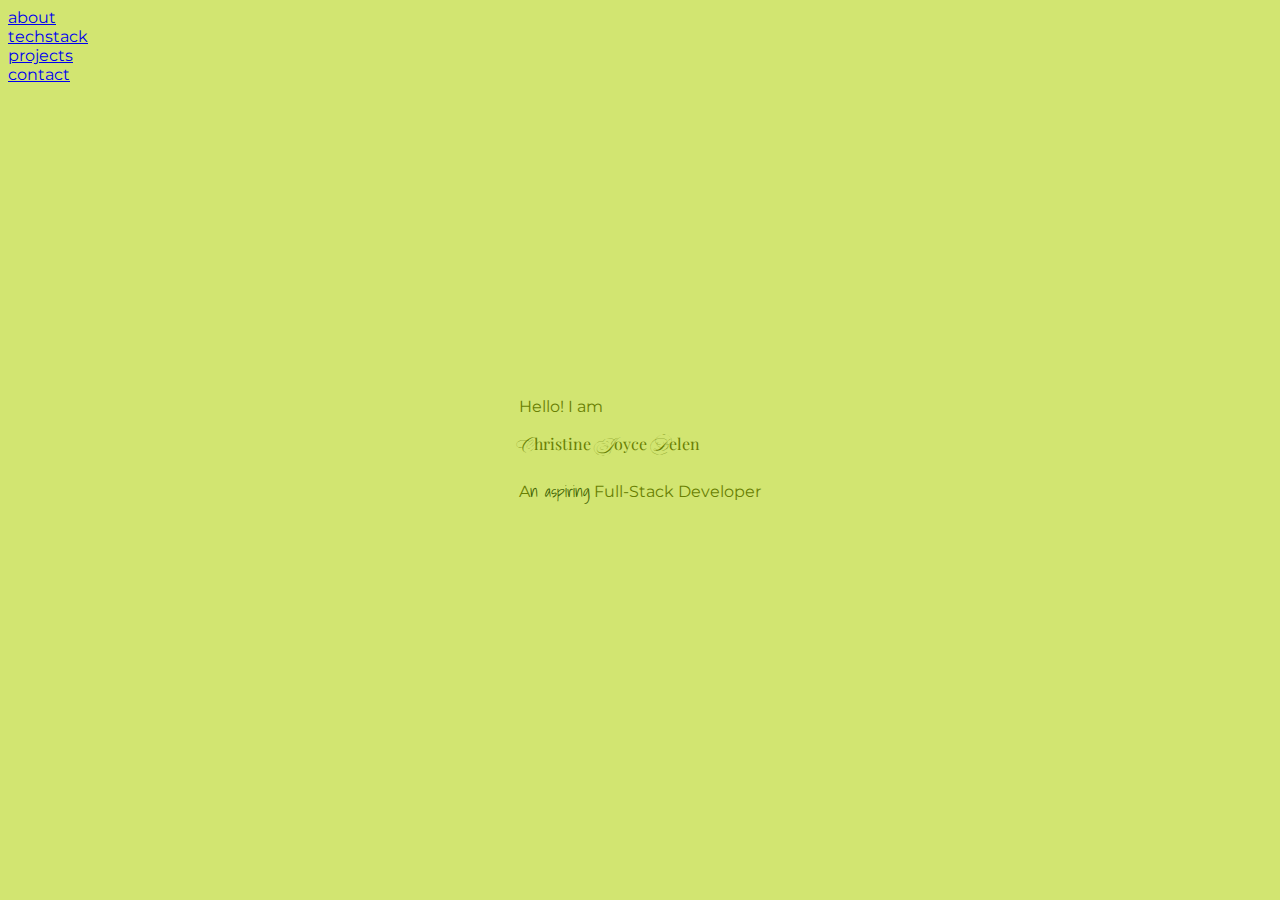
==== commit 2eb89f5c: "changed the colors lang because the previous green shades were too cool-toned for me pala" ====
--- a/index.html
+++ b/index.html
@@ -29,7 +29,7 @@
     </div>
 
     <div class="montserrat h3 text-center">
-      A<span class="shadows-into-light fs-6" style="color: #223800">n aspiring</span> Full-Stack Developer
+      A<span class="shadows-into-light fs-6" style="color: #3E6102">n aspiring</span> Full-Stack Developer
     </div>
   </div>
 
--- a/style.css
+++ b/style.css
@@ -1,6 +1,6 @@
 body {
-    background-color: #f3f9d2;
-    color: #c0d684;
+    background-color: #d2e571;
+    color: #697f03;
 }
 
 
@@ -42,4 +42,14 @@
 
 .note {
     margin-left: 11rem;
+}
+
+.about-img {
+  width: 100%;
+  max-width: 20rem;
+  height: auto;
+  border: #223800;
+  border-width: 2rem;
+  border-radius: 10rem;
+  display: inline;
 }